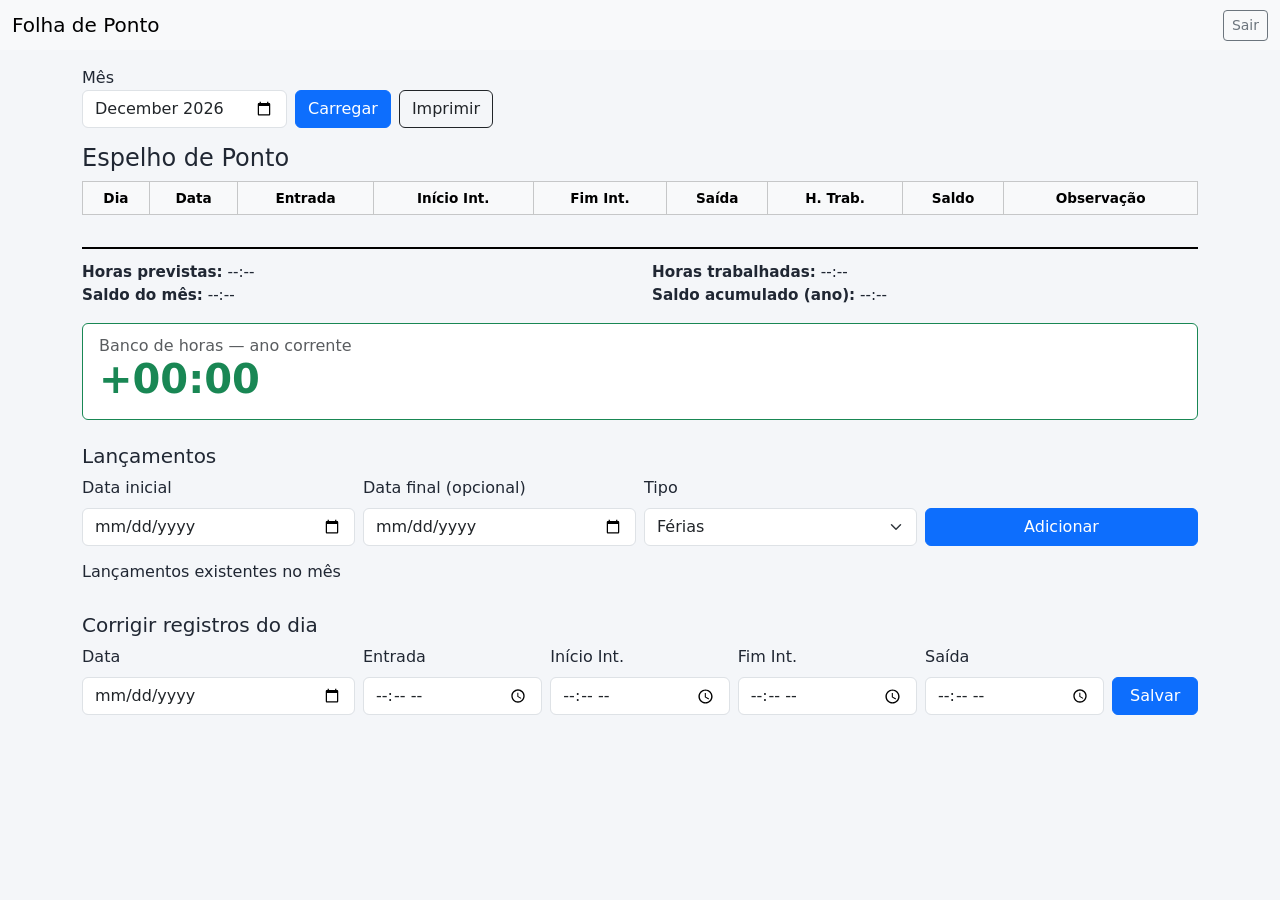
==== gestor.html @ e146898b "Sistema de ponto eletrônico - versão inicial" ====
<!DOCTYPE html>
<html lang="pt-BR">
<head>
  <meta charset="UTF-8">
  <meta name="viewport" content="width=device-width, initial-scale=1">
  <title>Folha de Ponto — Gestor</title>
  <link rel="stylesheet" href="https://cdn.jsdelivr.net/npm/bootstrap@5.3.3/dist/css/bootstrap.min.css">
  <link rel="stylesheet" href="css/style.css">
</head>
<body class="page-gestor">

  <nav class="navbar navbar-light bg-light no-print">
    <div class="container-fluid">
      <span class="navbar-brand mb-0 h1">Folha de Ponto</span>
      <a href="index.html" class="btn btn-sm btn-outline-secondary">Sair</a>
    </div>
  </nav>

  <main class="container py-3">

    <!-- Filtro de período (oculto na impressão) -->
    <section class="row g-2 mb-3 no-print">
      <div class="col-auto">
        <label class="form-label mb-0">Mês</label>
        <input type="month" id="filtro-mes" class="form-control">
      </div>
      <div class="col-auto d-flex align-items-end">
        <button id="btn-carregar" class="btn btn-primary">Carregar</button>
      </div>
      <div class="col-auto d-flex align-items-end">
        <button id="btn-imprimir" class="btn btn-outline-dark">Imprimir</button>
      </div>
    </section>

    <!-- Cabeçalho do espelho -->
    <section id="cabecalho-folha" class="mb-2">
      <h4 class="mb-1">Espelho de Ponto</h4>
      <div id="info-periodo" class="text-muted"></div>
    </section>

    <!-- Tabela -->
    <div class="table-responsive">
      <table class="table table-bordered table-sm tabela-ponto" id="tabela-ponto">
        <thead class="table-light">
          <tr>
            <th>Dia</th><th>Data</th><th>Entrada</th><th>Início Int.</th>
            <th>Fim Int.</th><th>Saída</th><th>H. Trab.</th><th>Saldo</th><th>Observação</th>
          </tr>
        </thead>
        <tbody id="corpo-folha"></tbody>
      </table>
    </div>

    <!-- Resumo do mês (visível na impressão) -->
    <section id="resumo-mes" class="resumo-mes mt-3">
      <div class="row">
        <div class="col-6"><strong>Horas previstas:</strong> <span id="prev-mes">--:--</span></div>
        <div class="col-6"><strong>Horas trabalhadas:</strong> <span id="trab-mes">--:--</span></div>
        <div class="col-6"><strong>Saldo do mês:</strong> <span id="saldo-mes">--:--</span></div>
        <div class="col-6"><strong>Saldo acumulado (ano):</strong> <span id="saldo-ano">--:--</span></div>
      </div>
    </section>

    <!-- Painel de horas extras anuais -->
    <section id="painel-extras" class="painel-extras mt-3 no-print">
      <div class="card border-success">
        <div class="card-body">
          <h6 class="card-subtitle text-muted">Banco de horas — ano corrente</h6>
          <div class="display-6" id="extras-ano">+00:00</div>
        </div>
      </div>
    </section>

    <!-- Lançamentos do gestor (oculto na impressão) -->
    <section class="mt-4 no-print">
      <h5>Lançamentos</h5>
      <form id="form-lancamento" class="row g-2 align-items-end">
        <div class="col-md-3">
          <label class="form-label">Data inicial</label>
          <input type="date" id="lanc-data-ini" class="form-control" required>
        </div>
        <div class="col-md-3">
          <label class="form-label">Data final (opcional)</label>
          <input type="date" id="lanc-data-fim" class="form-control">
        </div>
        <div class="col-md-3">
          <label class="form-label">Tipo</label>
          <select id="lanc-tipo" class="form-select">
            <option value="ferias">Férias</option>
            <option value="compensacao">Compensação de horas</option>
            <option value="atestado">Atestado</option>
            <option value="feriado">Feriado</option>
          </select>
        </div>
        <div class="col-md-3">
          <button type="submit" class="btn btn-primary w-100">Adicionar</button>
        </div>
      </form>

      <h6 class="mt-3">Lançamentos existentes no mês</h6>
      <ul id="lista-lancamentos" class="list-group"></ul>
    </section>

    <!-- Edição de ponto (oculto na impressão) -->
    <section class="mt-4 no-print">
      <h5>Corrigir registros do dia</h5>
      <form id="form-edicao" class="row g-2 align-items-end">
        <div class="col-md-3">
          <label class="form-label">Data</label>
          <input type="date" id="edit-data" class="form-control" required>
        </div>
        <div class="col-md-2">
          <label class="form-label">Entrada</label>
          <input type="time" id="edit-entrada" class="form-control">
        </div>
        <div class="col-md-2">
          <label class="form-label">Início Int.</label>
          <input type="time" id="edit-break-start" class="form-control">
        </div>
        <div class="col-md-2">
          <label class="form-label">Fim Int.</label>
          <input type="time" id="edit-break-end" class="form-control">
        </div>
        <div class="col-md-2">
          <label class="form-label">Saída</label>
          <input type="time" id="edit-saida" class="form-control">
        </div>
        <div class="col-md-1">
          <button type="submit" class="btn btn-primary w-100">Salvar</button>
        </div>
      </form>
    </section>

  </main>

  <script src="js/config.js"></script>
  <script src="js/holidays.js"></script>
  <script src="js/utils.js"></script>
  <script src="js/api.js"></script>
  <script src="js/gestor.js"></script>
</body>
</html>
---- css/style.css ----
:root {
  --cor-fundo: #f4f6f9;
  --cor-card: #ffffff;
  --cor-borda: #d8dde6;
  --cor-texto: #202733;
  --cor-muted: #6b7280;
}

html, body {
  background: var(--cor-fundo);
  color: var(--cor-texto);
  font-family: system-ui, -apple-system, Segoe UI, Roboto, sans-serif;
}

.app-title {
  font-weight: 700;
  letter-spacing: -0.5px;
}

/* Layout mobile (Moto G 2026 ~ 412px) */
.container-app {
  max-width: 480px;
  margin: 0 auto;
  padding: 16px;
  min-height: 100vh;
  display: flex;
  flex-direction: column;
  justify-content: flex-start;
}

.page-home .container-app { justify-content: center; }

/* Botões de ponto */
.btn-ponto {
  padding: 18px 12px;
  font-size: 1.05rem;
  font-weight: 600;
  letter-spacing: 0.3px;
  border-radius: 12px;
  box-shadow: 0 2px 6px rgba(0,0,0,0.08);
}
.btn-ponto:disabled {
  opacity: 0.45;
  box-shadow: none;
}

.status-card {
  border: 1px solid var(--cor-borda);
  border-radius: 12px;
}
#lista-registros li {
  display: flex;
  justify-content: space-between;
  padding: 4px 0;
  font-variant-numeric: tabular-nums;
}
#lista-registros li.feito {
  color: #198754;
  font-weight: 600;
}

#hora-atual {
  font-variant-numeric: tabular-nums;
  letter-spacing: 1px;
}

/* Tabela do espelho */
.tabela-ponto {
  font-size: 0.85rem;
  font-variant-numeric: tabular-nums;
}
.tabela-ponto th, .tabela-ponto td {
  vertical-align: middle;
  text-align: center;
  padding: 6px 4px;
}
.tabela-ponto tr.fim-semana { background: #f1f3f5; color: #495057; }
.tabela-ponto tr.feriado   { background: #fff4e5; }
.tabela-ponto tr.ferias    { background: #e6f4ea; }
.tabela-ponto tr.atestado  { background: #e7f1ff; }
.tabela-ponto tr.compensacao { background: #f3e8ff; }
.tabela-ponto td.saldo-positivo { color: #198754; font-weight: 600; }
.tabela-ponto td.saldo-negativo { color: #dc3545; font-weight: 600; }

.resumo-mes {
  border-top: 2px solid #000;
  padding-top: 12px;
  font-size: 0.95rem;
}

.painel-extras .display-6 { font-weight: 700; color: #198754; }

/* ===== IMPRESSÃO A4 ===== */
@media print {
  @page { size: A4 portrait; margin: 1.2cm 1cm; }
  body { background: #fff !important; }
  .no-print, .navbar, footer { display: none !important; }
  main.container { max-width: 100% !important; padding: 0 !important; }
  .tabela-ponto { font-size: 9.5pt; }
  .tabela-ponto th, .tabela-ponto td { padding: 3px 4px; }
  .table-bordered, .table-bordered td, .table-bordered th { border-color: #000 !important; }
  thead { display: table-header-group; }
  tr { page-break-inside: avoid; }
  .resumo-mes { font-size: 10pt; page-break-inside: avoid; }
  .display-6 { font-size: 14pt; }
}
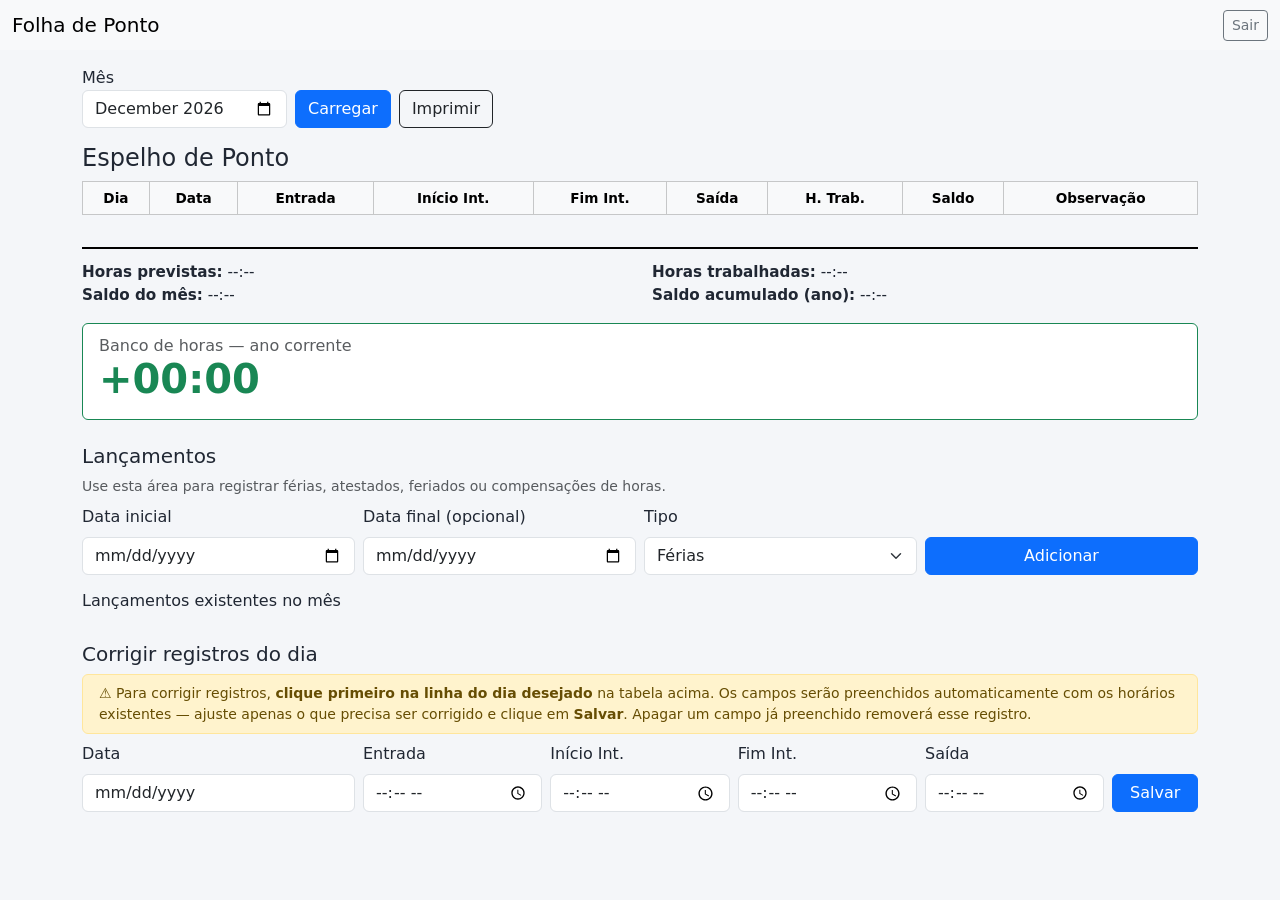
==== commit bbd51f5c: "fix: previne perda de dados ao editar registros parciais + aviso visual" ====
--- a/gestor.html
+++ b/gestor.html
@@ -51,13 +51,13 @@
       </table>
     </div>
 
-    <!-- Resumo do mês (visível na impressão) -->
+    <!-- Resumo do mês (visível na impressão, exceto saldo anual) -->
     <section id="resumo-mes" class="resumo-mes mt-3">
       <div class="row">
         <div class="col-6"><strong>Horas previstas:</strong> <span id="prev-mes">--:--</span></div>
         <div class="col-6"><strong>Horas trabalhadas:</strong> <span id="trab-mes">--:--</span></div>
         <div class="col-6"><strong>Saldo do mês:</strong> <span id="saldo-mes">--:--</span></div>
-        <div class="col-6"><strong>Saldo acumulado (ano):</strong> <span id="saldo-ano">--:--</span></div>
+        <div class="col-6 no-print"><strong>Saldo acumulado (ano):</strong> <span id="saldo-ano">--:--</span></div>
       </div>
     </section>
 
@@ -74,6 +74,9 @@
     <!-- Lançamentos do gestor (oculto na impressão) -->
     <section class="mt-4 no-print">
       <h5>Lançamentos</h5>
+      <p class="text-muted small mb-2">
+        Use esta área para registrar férias, atestados, feriados ou compensações de horas.
+      </p>
       <form id="form-lancamento" class="row g-2 align-items-end">
         <div class="col-md-3">
           <label class="form-label">Data inicial</label>
@@ -104,10 +107,15 @@
     <!-- Edição de ponto (oculto na impressão) -->
     <section class="mt-4 no-print">
       <h5>Corrigir registros do dia</h5>
+      <div class="alert alert-warning small py-2 mb-2">
+        ⚠️ Para corrigir registros, <strong>clique primeiro na linha do dia desejado</strong> na tabela acima.
+        Os campos serão preenchidos automaticamente com os horários existentes — ajuste apenas o que precisa
+        ser corrigido e clique em <strong>Salvar</strong>. Apagar um campo já preenchido removerá esse registro.
+      </div>
       <form id="form-edicao" class="row g-2 align-items-end">
         <div class="col-md-3">
           <label class="form-label">Data</label>
-          <input type="date" id="edit-data" class="form-control" required>
+          <input type="date" id="edit-data" class="form-control" readonly required>
         </div>
         <div class="col-md-2">
           <label class="form-label">Entrada</label>
